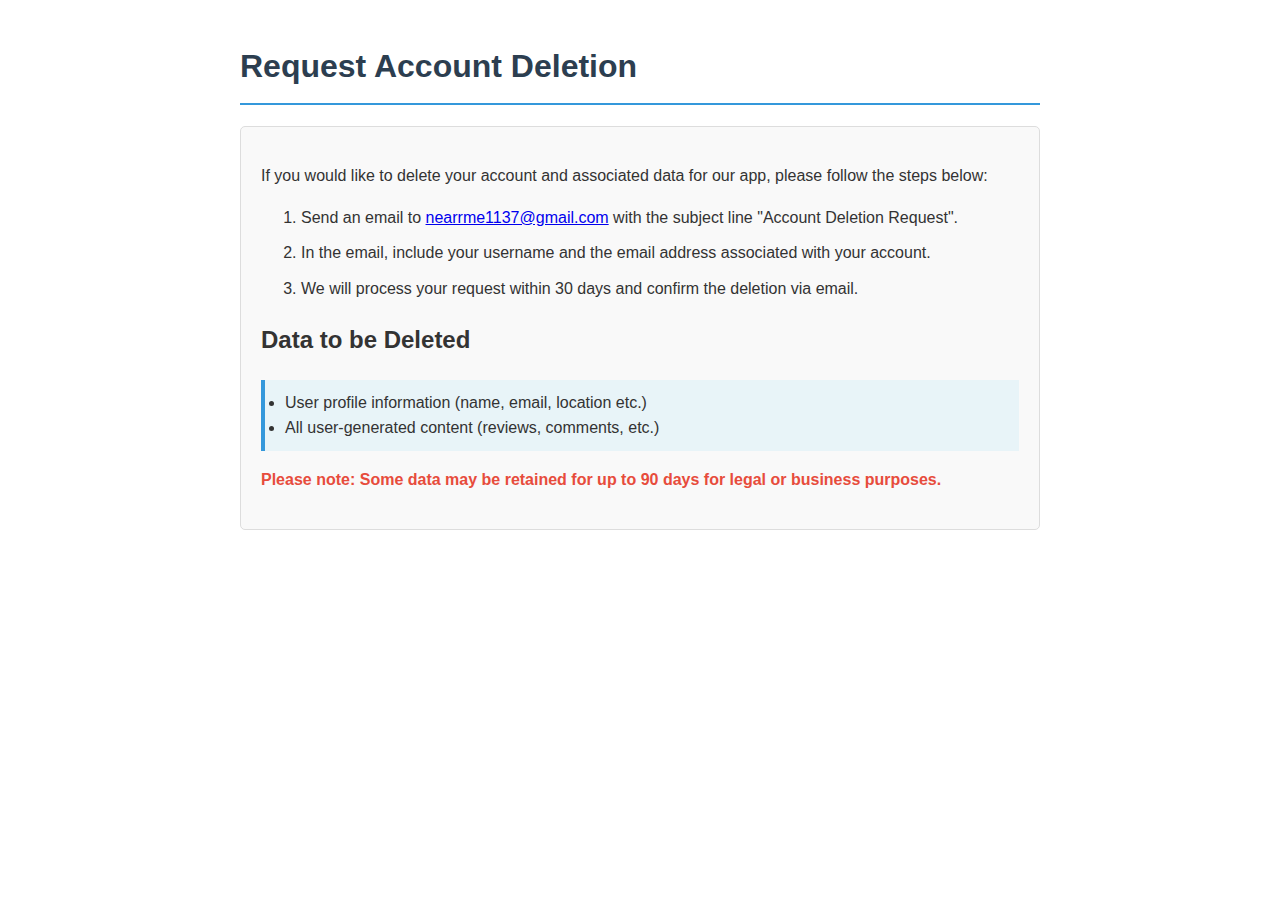
==== templates/delete_account.html @ 5f443ba5 "added delete_account page" ====
<!DOCTYPE html>
<html lang="en">
<head>
    <meta charset="UTF-8">
    <meta name="viewport" content="width=device-width, initial-scale=1.0">
    <title>Account Deletion Request</title>
    <style>
        body {
            font-family: Arial, sans-serif;
            line-height: 1.6;
            color: #333;
            max-width: 800px;
            margin: 0 auto;
            padding: 20px;
        }
        h1 {
            color: #2c3e50;
            border-bottom: 2px solid #3498db;
            padding-bottom: 10px;
        }
        .container {
            background-color: #f9f9f9;
            border: 1px solid #ddd;
            border-radius: 5px;
            padding: 20px;
            margin-top: 20px;
        }
        .steps {
            margin-bottom: 20px;
        }
        .steps li {
            margin-bottom: 10px;
        }
        .data-list {
            background-color: #e8f4f8;
            border-left: 4px solid #3498db;
            padding: 10px 20px;
        }
        .warning {
            color: #e74c3c;
            font-weight: bold;
        }
        @media (max-width: 600px) {
            body {
                padding: 10px;
            }
        }
    </style>
</head>
<body>
    <h1>Request Account Deletion</h1>
    <div class="container">
        <p>If you would like to delete your account and associated data for our app, please follow the steps below:</p>
        <ol class="steps">
            <li>Send an email to <a href="mailto:nearrme1137@gmail.com">nearrme1137@gmail.com</a> with the subject line "Account Deletion Request".</li>
            <li>In the email, include your username and the email address associated with your account.</li>
            <li>We will process your request within 30 days and confirm the deletion via email.</li>
        </ol>
        <h2>Data to be Deleted</h2>
        <ul class="data-list">
            <li>User profile information (name, email, location etc.)</li>
            <li>All user-generated content (reviews, comments, etc.)</li>
        </ul>
        <p class="warning">Please note: Some data may be retained for up to 90 days for legal or business purposes.</p>
    </div>
</body>
</html>
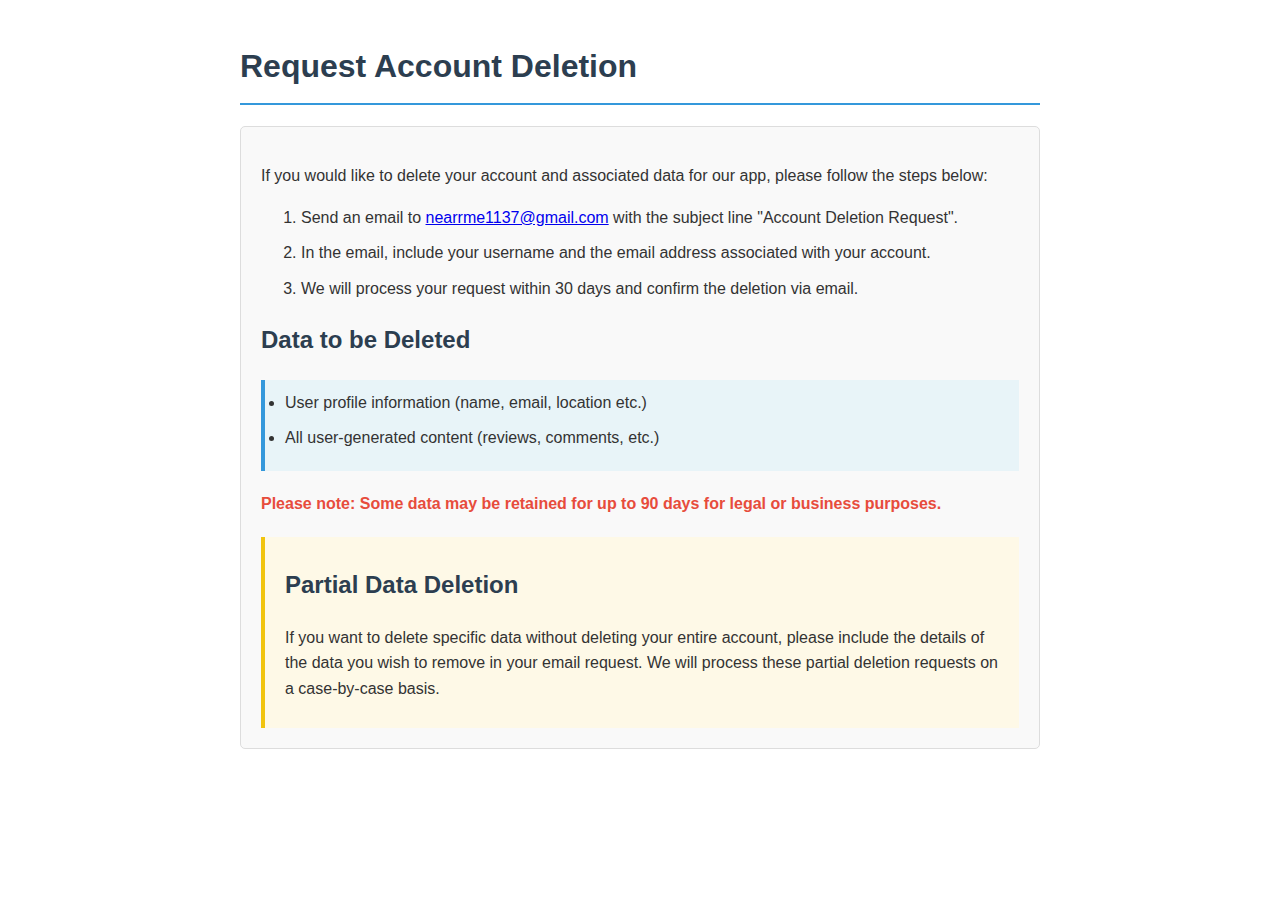
==== commit 9035030a: "updated delete account" ====
--- a/templates/delete_account.html
+++ b/templates/delete_account.html
@@ -13,8 +13,10 @@
             margin: 0 auto;
             padding: 20px;
         }
+        h1, h2 {
+            color: #2c3e50;
+        }
         h1 {
-            color: #2c3e50;
             border-bottom: 2px solid #3498db;
             padding-bottom: 10px;
         }
@@ -25,10 +27,10 @@
             padding: 20px;
             margin-top: 20px;
         }
-        .steps {
+        .steps, .data-list {
             margin-bottom: 20px;
         }
-        .steps li {
+        .steps li, .data-list li {
             margin-bottom: 10px;
         }
         .data-list {
@@ -39,6 +41,12 @@
         .warning {
             color: #e74c3c;
             font-weight: bold;
+        }
+        .note {
+            background-color: #fef9e7;
+            border-left: 4px solid #f1c40f;
+            padding: 10px 20px;
+            margin-top: 20px;
         }
         @media (max-width: 600px) {
             body {
@@ -52,7 +60,7 @@
     <div class="container">
         <p>If you would like to delete your account and associated data for our app, please follow the steps below:</p>
         <ol class="steps">
-            <li>Send an email to <a href="mailto:nearrme1137@gmail.com">nearrme1137@gmail.com</a> with the subject line "Account Deletion Request".</li>
+            <li>Send an email to <a href="mailto:nearrme1137@gmail.com ">nearrme1137@gmail.com</a> with the subject line "Account Deletion Request".</li>
             <li>In the email, include your username and the email address associated with your account.</li>
             <li>We will process your request within 30 days and confirm the deletion via email.</li>
         </ol>
@@ -62,6 +70,10 @@
             <li>All user-generated content (reviews, comments, etc.)</li>
         </ul>
         <p class="warning">Please note: Some data may be retained for up to 90 days for legal or business purposes.</p>
+        <div class="note">
+            <h2>Partial Data Deletion</h2>
+            <p>If you want to delete specific data without deleting your entire account, please include the details of the data you wish to remove in your email request. We will process these partial deletion requests on a case-by-case basis.</p>
+        </div>
     </div>
 </body>
 </html>